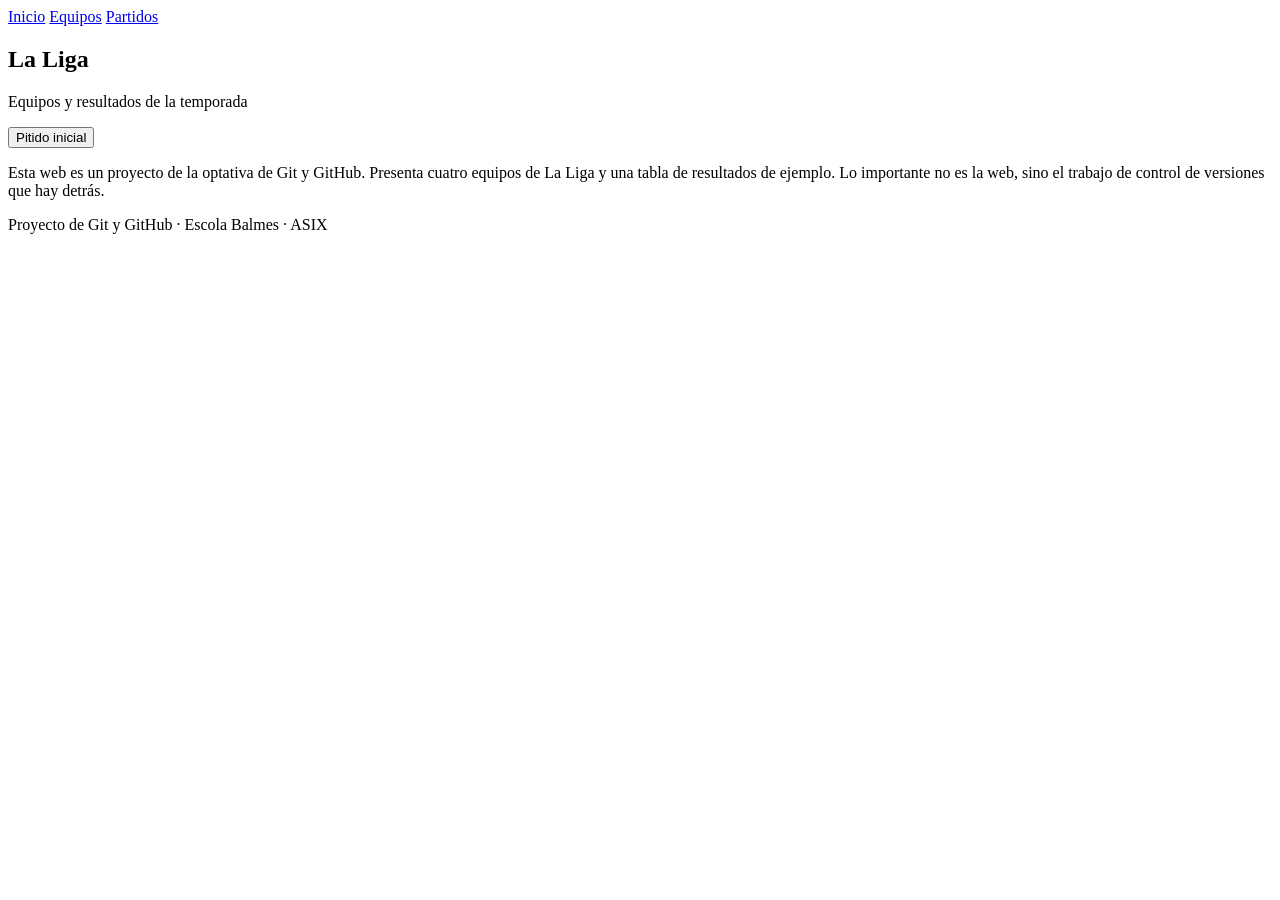
==== index.html @ 9a4ac91e "añade pagina de inicio" ====
<!DOCTYPE html>
<html lang="es">
<head>
  <meta charset="UTF-8">
  <meta name="viewport" content="width=device-width, initial-scale=1">
  <title>La Liga · Inicio</title>
  <link rel="stylesheet" href="css/style.css">
</head>
<body>
  <header class="cabecera">
    <nav>
      <a href="index.html" class="activo">Inicio</a>
      <a href="equipos.html">Equipos</a>
      <a href="partidos.html">Partidos</a>
    </nav>
  </header>

  <main>
    <section class="portada">
      <div class="circulo"></div>
      <h1>La Liga</h1>
      <p class="subtitulo">Equipos y resultados de la temporada</p>
      <button id="btn-saludo">Pitido inicial</button>
      <p id="mensaje" role="status"></p>
    </section>

    <section class="texto">
      <p>Esta web es un proyecto de la optativa de Git y GitHub. Presenta cuatro equipos de La Liga y una tabla de resultados de ejemplo. Lo importante no es la web, sino el trabajo de control de versiones que hay detrás.</p>
    </section>
  </main>

  <footer>Proyecto de Git y GitHub · Escola Balmes · ASIX</footer>
  <script src="js/script.js"></script>
</body>
</html>
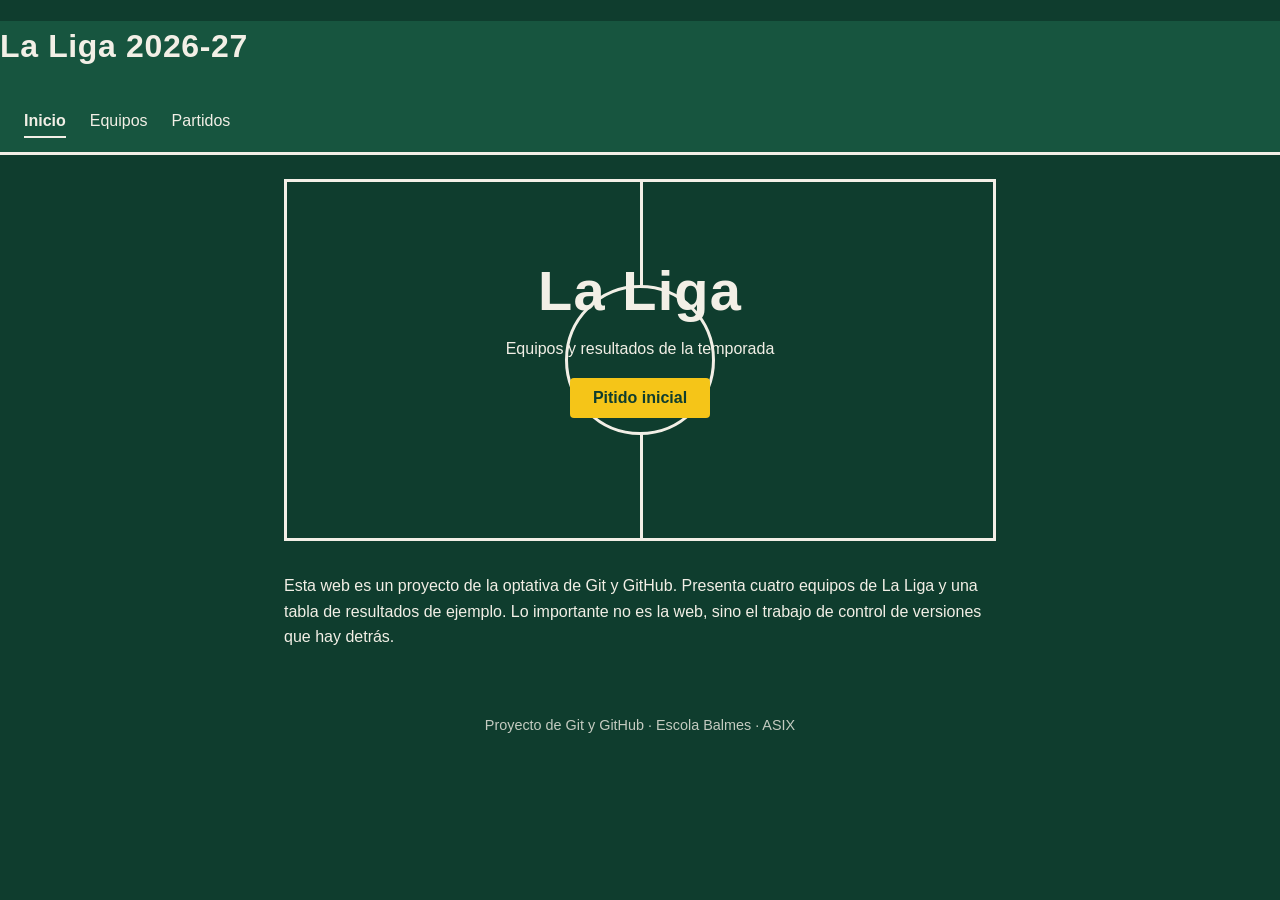
==== commit 362a31ab: "cambia el titulo de portada a la liga 2026-27" ====
--- a/index.html
+++ b/index.html
@@ -8,6 +8,7 @@
 </head>
 <body>
   <header class="cabecera">
+    <h1>La Liga 2026-27</h1>
     <nav>
       <a href="index.html" class="activo">Inicio</a>
       <a href="equipos.html">Equipos</a>
--- a/css/style.css
+++ b/css/style.css
@@ -0,0 +1,103 @@
+:root {
+  --cesped: #0f3d2e;
+  --cesped-claro: #17553f;
+  --tiza: #f2efe6;
+  --amarilla: #f5c518;
+  --roja: #d64033;
+}
+
+* { box-sizing: border-box; }
+
+body {
+  margin: 0;
+  font-family: "Trebuchet MS", Verdana, sans-serif;
+  background: var(--cesped);
+  color: var(--tiza);
+  line-height: 1.6;
+}
+
+h1, h2 {
+  font-family: "Franklin Gothic Medium", "Arial Narrow", Arial, sans-serif;
+  letter-spacing: 0.02em;
+}
+
+.cabecera {
+  background: var(--cesped-claro);
+  border-bottom: 3px solid var(--tiza);
+}
+nav {
+  display: flex;
+  gap: 1.5rem;
+  padding: 0.9rem 1.5rem;
+}
+nav a {
+  color: var(--tiza);
+  text-decoration: none;
+  padding-bottom: 2px;
+}
+nav a:hover { border-bottom: 2px solid var(--amarilla); }
+nav a.activo { border-bottom: 2px solid var(--tiza); font-weight: bold; }
+
+main { max-width: 760px; margin: 0 auto; padding: 1.5rem; }
+
+.portada {
+  position: relative;
+  text-align: center;
+  padding: 4rem 1rem;
+  border: 3px solid var(--tiza);
+  margin-bottom: 2rem;
+}
+.portada::before {
+  content: "";
+  position: absolute;
+  top: 0; bottom: 0; left: 50%;
+  border-left: 3px solid var(--tiza);
+}
+.circulo {
+  position: absolute;
+  top: 50%; left: 50%;
+  width: 150px; height: 150px;
+  transform: translate(-50%, -50%);
+  border: 3px solid var(--tiza);
+  border-radius: 50%;
+  background: var(--cesped);
+}
+.portada h1, .portada p, .portada button { position: relative; }
+.portada h1 { font-size: 3.5rem; margin: 0; }
+.subtitulo { margin-top: 0; }
+
+button {
+  background: var(--amarilla);
+  color: var(--cesped);
+  border: none;
+  padding: 0.7rem 1.4rem;
+  font-size: 1rem;
+  font-weight: bold;
+  cursor: pointer;
+  border-radius: 4px;
+}
+button:hover { background: var(--roja); color: var(--tiza); }
+button:focus-visible { outline: 3px solid var(--tiza); outline-offset: 2px; }
+#mensaje { min-height: 1.5rem; font-weight: bold; }
+
+.titulo-pagina { font-size: 2.4rem; margin-top: 0; }
+.equipos { display: grid; gap: 1rem; }
+.equipo {
+  border-left: 6px solid var(--amarilla);
+  padding: 0.5rem 1rem;
+  background: var(--cesped-claro);
+}
+.equipo h2 { margin: 0; }
+.equipo p { margin: 0.3rem 0 0; }
+
+.aviso { font-style: italic; }
+.tabla-caja { overflow-x: auto; }
+table { width: 100%; border-collapse: collapse; }
+th, td { padding: 0.6rem; text-align: left; border-bottom: 1px solid var(--tiza); }
+th { background: var(--cesped-claro); }
+
+footer { text-align: center; padding: 1.5rem; font-size: 0.9rem; opacity: 0.8; }
+
+@media (max-width: 480px) {
+  .portada h1 { font-size: 2.6rem; }
+}
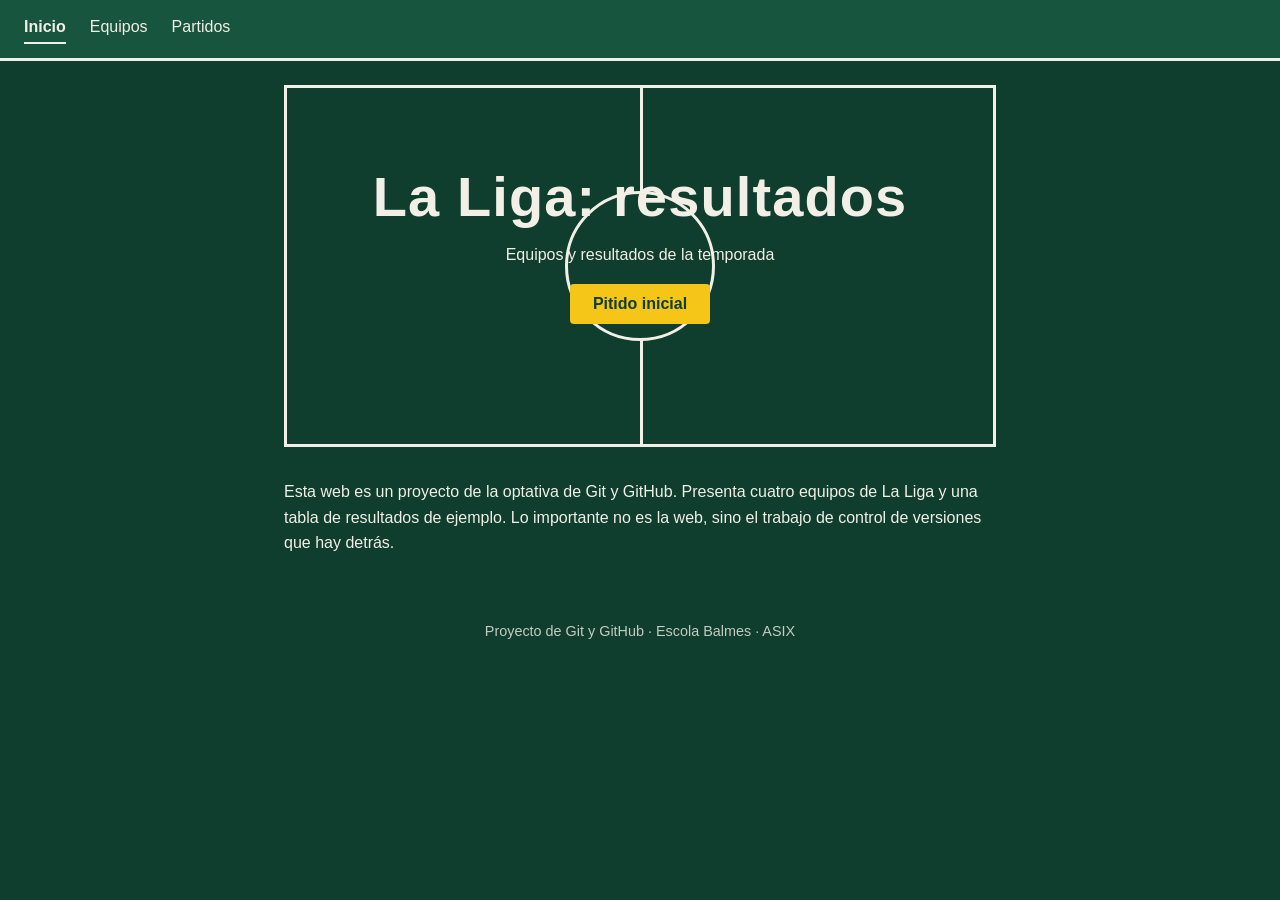
==== commit 1d8e7b70: "cambia el titulo de portada a liga resutados" ====
--- a/index.html
+++ b/index.html
@@ -8,7 +8,6 @@
 </head>
 <body>
   <header class="cabecera">
-    <h1>La Liga 2026-27</h1>
     <nav>
       <a href="index.html" class="activo">Inicio</a>
       <a href="equipos.html">Equipos</a>
@@ -19,7 +18,7 @@
   <main>
     <section class="portada">
       <div class="circulo"></div>
-      <h1>La Liga</h1>
+      <h1>La Liga: resultados</h1>
       <p class="subtitulo">Equipos y resultados de la temporada</p>
       <button id="btn-saludo">Pitido inicial</button>
       <p id="mensaje" role="status"></p>
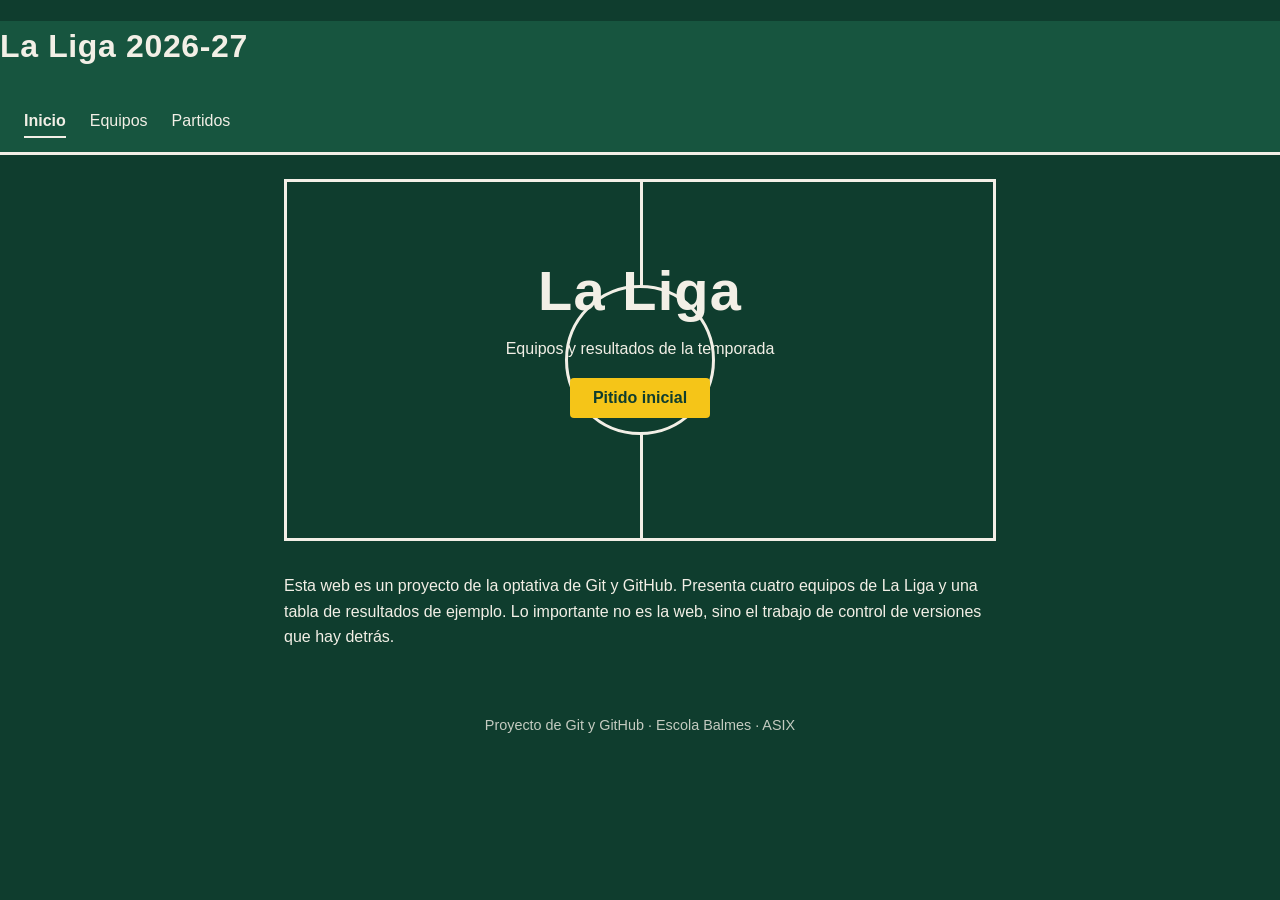
==== commit ab7d9df0: "Merge de feature-equipos en main" ====
--- a/index.html
+++ b/index.html
@@ -8,6 +8,7 @@
 </head>
 <body>
   <header class="cabecera">
+    <h1>La Liga 2026-27</h1>
     <nav>
       <a href="index.html" class="activo">Inicio</a>
       <a href="equipos.html">Equipos</a>
@@ -18,7 +19,7 @@
   <main>
     <section class="portada">
       <div class="circulo"></div>
-      <h1>La Liga: resultados</h1>
+      <h1>La Liga</h1>
       <p class="subtitulo">Equipos y resultados de la temporada</p>
       <button id="btn-saludo">Pitido inicial</button>
       <p id="mensaje" role="status"></p>
